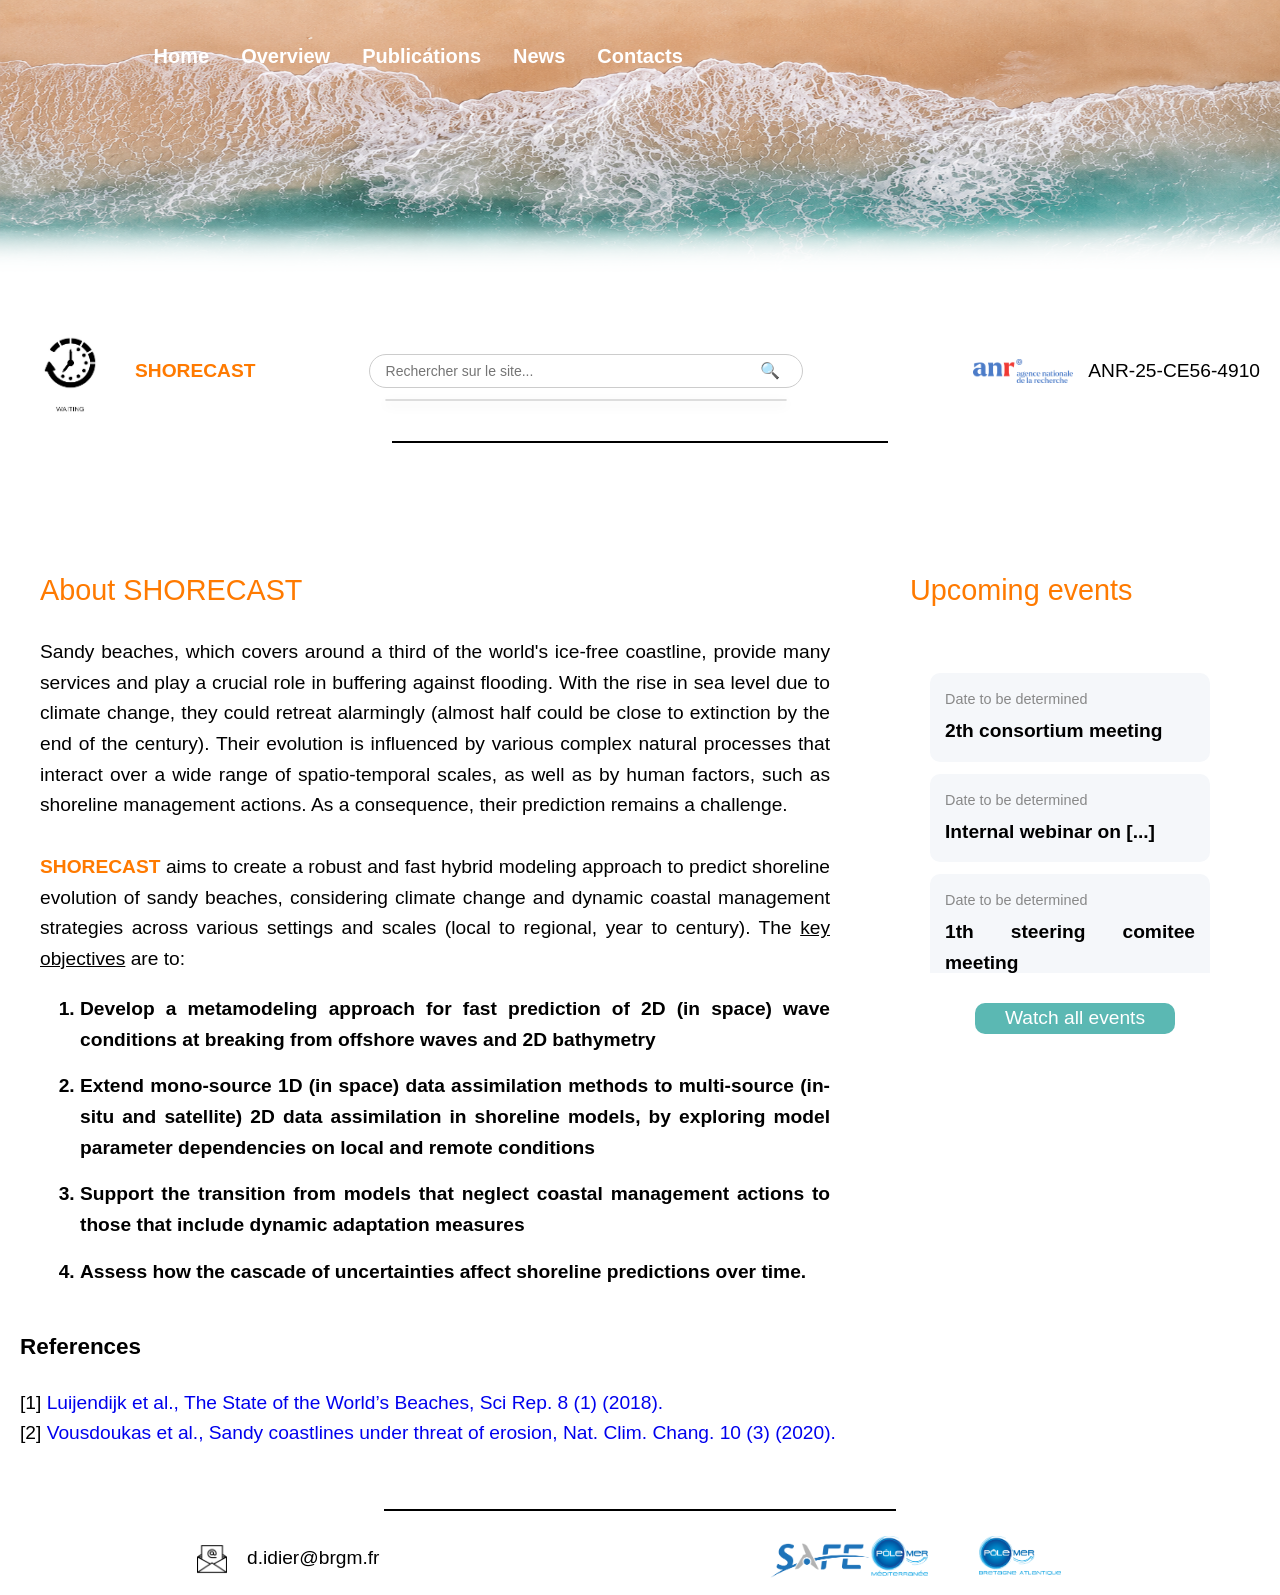
==== index.html @ 7188006d "search bar" ====
<!DOCTYPE html>
<html lang="en">
  <!-- Head -->
<head>  
  <meta charset="UTF-8">
  <meta name="viewport" content="width=device-width, initial-scale=1.0">
  <title>SHORECAST</title>
  <link rel="stylesheet" href="assets/css/style_shorecast.css">
  <link rel="stylesheet" href="assets/css/header.css ">
  <link rel="stylesheet" href="assets/css/footer.css ">
  <link rel="stylesheet" href="assets/css/home.css ">
  <link rel="stylesheet" href="assets/css/under.css ">
</head>

<body>
  
  <!-- Header -->
  <div id="header-placeholder"></div> 

  <!-- Under Header -->

  <div id="under-placeholder"></div> 
  
  <!-- Main config -->
  <div class="main-container"> 
    
     <!-- Home -->
    <section class="home">
      <!-- Shoreline image -->
      <!-- <div style="text-align: center;">
        <img src="assets/images_shorecast/Example-of-shoreline-evolution-Langoustier-beach-Shorelines-indicated-for-1896-1998.webp" alt="" width="900"
          height="300">
      </div> -->
      <!-- Two columns -->
        <div class="two-columns">
          <!-- Left block -->
          <div>
            <h1>About SHORECAST</h1>

              <!--  Sandy beaches, covering about one-third of the global ice-free coastline, provide vital
              recreational, tourism, and ecosystem services while serving as buffers against flooding. Recent analysis
              of satellite-derived shoreline changes has revealed that a quarter of the world's sandy beaches are
              eroding <a href="#ref">[1]</a>. This will worsen with climate change with nearly half of sandy beaches projected to be at
              risk of extinction by the century's end <a href="#ref">[2]</a>. Yet, <span class="underline">predicting this evolution remains a challenge:</span> 

              
              <ul class="list2">
                <li>Many interacting nonlinear natural processes across various time (hours to centuries) and spatial scales (meters to hundreds of kilometres)</li>
                <li>Future coastal retreat projections are highly uncertain due to intrinsic and knowledge uncertainties</li>
              </ul>

              There is an urgent need for improved methods to predict shoreline evolution accounting for coastal adaptation strategies and related uncertainties for the coming decades. -->

              Sandy beaches, which covers around a third of the world's ice-free coastline, provide many services and play a crucial role in buffering against flooding. With the rise in sea level due to climate change, they could retreat alarmingly (almost half could be close to extinction by the end of the century). Their evolution is influenced by various complex natural processes that interact over a wide range of spatio-temporal scales, as well as by human factors, such as shoreline management actions. As a consequence, their prediction remains a challenge.
              <br><br>
                <b class="orange_word">SHORECAST</b> aims to create a robust and fast hybrid modeling approach to predict
                shoreline evolution of sandy beaches, considering climate change and dynamic coastal management
                strategies across various settings and scales (local to regional, year to century). The  <span class="underline">key objectives</span> are
                to:
                <ol class ='list2'>
                  <li>Develop a metamodeling approach for fast prediction of 2D (in space) wave conditions at
                breaking from offshore waves and 2D bathymetry</li>
                  <li>Extend mono-source 1D (in space) data
                assimilation methods to multi-source (in-situ and satellite) 2D data assimilation in shoreline models,
                by exploring model parameter dependencies on local and remote conditions</li>
                  <li>Support the transition
                from models that neglect coastal management actions to those that include dynamic adaptation
                measures</li>
                <li>Assess how the cascade of uncertainties affect shoreline predictions over time.</li>
                </ol>
            
              </div>

           <!-- Right block -->
          <div>
              <h1>Upcoming events</h1>
                
                  
                  <section class="events">
                  
                    <div class="events-list">

                      <div class="event-card">
                        <div class="date">Date to be determined</div>
                        <div class="title">2th consortium meeting</div>
                      </div>

                       <div class="event-card">
                        <div class="date">Date to be determined</div>
                        <div class="title">Internal webinar on [...]</div>
                      </div>

                      <div class="event-card">
                        <div class="date">Date to be determined</div>
                        <div class="title">1th steering comitee meeting</div>
                      </div>


                      <div class="event-card">
                        <div class="date">Date to be determined</div>
                        <div class="title">Internal webinar on [...]</div>
                      </div>

                      <div class="event-card">
                        <div class="date">Date to be determined</div>
                        <div class="title">1th advisory board meeting</div>
                      </div>
                    

                    </div> 

                    <a href="/pages/news.html">
                    <div class="pulsante">Watch all events</div></a>
                  <section>    
            
          </div>
    
          
    </section>

    
      <h3 id="ref">References</h3>
      [1] <a href="https://www.nature.com/articles/s41598-018-24630-6">Luijendijk et al., The State of the World’s Beaches, Sci Rep. 8 (1) (2018).</a> <br>
      [2] <a href="https://publications.jrc.ec.europa.eu/repository/handle/JRC117344">Vousdoukas et al., Sandy coastlines under threat of erosion, Nat. Clim. Chang. 10 (3) (2020).</a> 
    
  </div>

  
  
  <div id="footer-placeholder"></div>

  <script src="assets/js_shorecast/components.js"></script>
  <script src="assets/js_shorecast/search.js"></script>

</body>
</html>
---- assets/css/style_shorecast.css ----
@import url('https://fonts.googleapis.com/css2?family=Inter:ital,wght@0,100..900;1,100..900&display=swap');


/* Delete underline for href */
a {
    text-decoration: none; 
}

/* Orange color for all Title */
h1 {
    color: #FF7A00;
    font-weight:500;
}

/* Important word in orange */
.orange_word {
    color: #FF7A00;     
    font-weight: 600;    
}

/* Delete Default margin */
body {
    margin: 0;
    font-size: 1.2rem;
    line-height: 1.6;
    font-family: Verdana, sans-serif;
}

/* Same container for all */
.main-container {
    max-width: 1500px;
    margin: 0 auto;
    padding: 40px 20px; 
    
}


.main-container li {
    margin-bottom: 1rem;
    max-width: 100%;
}

/* padding: interior space */


/* For references */
---- assets/css/header.css ----
/* Tête de page */

/* Tête de page */
header.header {
  position: absolute;
  top: 40px;
  left: 0;
  width: 100%;
  display: flex;
  justify-content: flex-start; /* centre le wrapper */
  z-index: 10;
}

.header-inner {
  width: 100%;
  max-width: 1400px; /* ← même valeur que ton contenu en dessous */
  display: flex;
  align-items: center;
}

section.top-page {
    position: relative;
    width: 100%;
    overflow: hidden;
}

.banner-image {
    width: 100%;
    height: auto;

    display: block;
}


/* Menu navigation */


nav.nav {
  display: flex;
  flex-wrap: wrap;
  list-style: none;
  gap: 2rem;
  align-items: center;
  margin-left: 12%;
}

nav.nav li{
    color: black;
    justify-content: space-between;
    text-decoration: none;
    font-size: 20px;
    position: relative;
}

nav.nav li a{
    color: white;
    text-decoration: none;
}

.top-line {
    height: 2px;                           
    background-color: black;;      
}


.top-line-left {
    width: 100px;
    margin-top: 0;
    margin-left: 30px ;
    margin-right: 10px;
    color: #0077B6;
}

.top-line-right {
    margin-bottom: 0;
    width: 600px;
    margin-left: 40px ;
    margin-right: 30px;
    color: #0077B6;

}

/* Menu behind overview */

.submenu {
  display: none;
  position: absolute;
  top: 100%;
  left: 0;
  background-color: #beaaaa;
  min-width: 130px;
  flex-direction: column;
  list-style: none;
  
  padding-left: 0;
  margin: 0;
  
}


.submenu li a {
  display: block;
  padding: 3px 5px; 
}

/* Affichage au survol */
.dropdown:hover .submenu {
  display: block;
}
---- assets/css/footer.css ----
/* Section Contacts */

section.footer img {
  width: 30px;
}

section.footer li {
  height: 5vh;
  padding: 5px;
}

.footer-logo {
  display: flex;
  align-items: center;
  width: 100%;
  padding-left: 12rem;     /* marge gauche */
  padding-right: 10rem;        /* 16px à gauche et à droite */
  box-sizing: border-box; /* évite tout débordement */
  padding: 0 auto;
}

.footer-mail {
  flex: 1;
  display: flex;
  justify-content: flex-start;
  align-items: center;
  list-style: none;
  margin: 0;
  padding: 0;
}

.footer-logo-list {
  flex: 1;
  display: flex;
  gap: 3px;
  list-style: none;
  justify-content: flex-end;
  align-items: center;
  margin: 0;
  padding: 0;
}
.footer-logo-list li img {
    width: 60%;
}

.footer-item {
  display: flex;
  align-items: center;
  gap: 20px;
}

.bottom {
  width: 40%;
  margin: 20px auto;
}

.logo-safe {
  position: relative;
  left: 100px; /* ajustez selon le décalage voulu */
}
---- assets/css/home.css ----
/* Section Home */

section.home {
    font-weight: 400;
    font-size: 1.2rem;
    line-height: 1.6;
    max-width: 1200px;
    margin: 0 auto;  
    text-align:justify;          
}

/* Two columns  HOME  */
.two-columns {
    display: flex;
    gap: 80px;             
    justify-content: space-between;
    align-items: flex-start;
}

/* Upcoming events */

.events {
    max-width: 1000px;
    margin: 40px auto;
    padding: 20px;
    display: flex;
    flex-direction: column;
    align-items: center;
    gap:30px
    
}

.events-list {
    max-height: 300px;      
    overflow-y: auto;      

    display: flex;
    flex-direction: column;
    gap: 12px;

    padding-right: 10px;
}

.event-card {
    min-width: 250px;
    flex: 0 0 auto;

    background: #f5f7fa;
    padding: 15px;
    border-radius: 10px;

    scroll-snap-align: start;
}

.date {
    font-size: 0.9rem;
    color: #888;
}

.title {
    font-weight: bold;
    margin-top: 5px;
}

.list2 {
    font-weight:600;
}

.underline {
  text-decoration: underline;
}

.pulsante {
    width: 200px;
    
    background: #5BB8B3;
    color: white;
    border-radius: 10px;
    text-align: center;

}
---- assets/css/under.css ----
.under {
    max-width: 1500px;
    margin: 0 auto;
    padding: 40px 20px; 
    display: flex;
    flex-direction: column; 
    align-items: flex-start;     
}

.under-logos {
  display: flex;
  align-items: center;
  width: 100%;    
  box-sizing: border-box; 
  padding: 0 auto;
}
.logo-shorecast {
  flex:1;
  display: flex;
  flex-direction: row;   
  align-items: center;   
  gap: 15px;
}
.logo-shorecast img {
    width: 100px;
    border-radius: 20%;
}

.logo-anr {
  display: flex;
  flex-direction: row;   
  align-items: center;   
  gap: 15px;
}
.logo-anr img {
    width: 100px;
}

.bottom {
    width: 40%;
    margin: 20px auto; 
    margin-left: auto;   
    margin-right: auto;
}


/* For research  */

.search-bar {
  flex: 2;
  display: flex;
  flex-direction: column;
  align-items: center;
  position: relative;
  gap: 8px;
  right: 70px;
}

.search-bar input {
  width: 100%;
  max-width: 400px;
  padding: 8px 16px;
  border: 1px solid #ccc;
  border-radius: 20px;
  font-size: 14px;
  outline: none;
}

.search-bar button {
  position: absolute;
  right: calc(50% - 200px);  /* aligne avec le bord droit de l'input */
  top: 6px;
  background: none;
  border: none;
  cursor: pointer;
  font-size: 16px;
}

#search-results {
  position: absolute;
  top: 45px;
  width: 100%;
  max-width: 400px;
  background: white;
  border: 1px solid #ddd;
  border-radius: 8px;
  box-shadow: 0 4px 12px rgba(0,0,0,0.1);
  z-index: 100;
  max-height: 300px;
  overflow-y: auto;
}

.result-item {
  padding: 10px 16px;
  border-bottom: 1px solid #f0f0f0;
  cursor: pointer;
}

.result-item:hover {
  background: #f5f5f5;
}

.result-item a {
  text-decoration: none;
  color: inherit;
}

.result-title {
  font-weight: 500;
  font-size: 14px;
}

.result-info {
  font-size: 12px;
  color: #888;
  margin-top: 2px;
}

.result-info strong {
  color: black; /* ou la couleur de ton choix */
  font-weight: 600;
}

.result-highlight {
  background: #fff3cd;
  padding: 0 2px;
  border-radius: 2px;
}
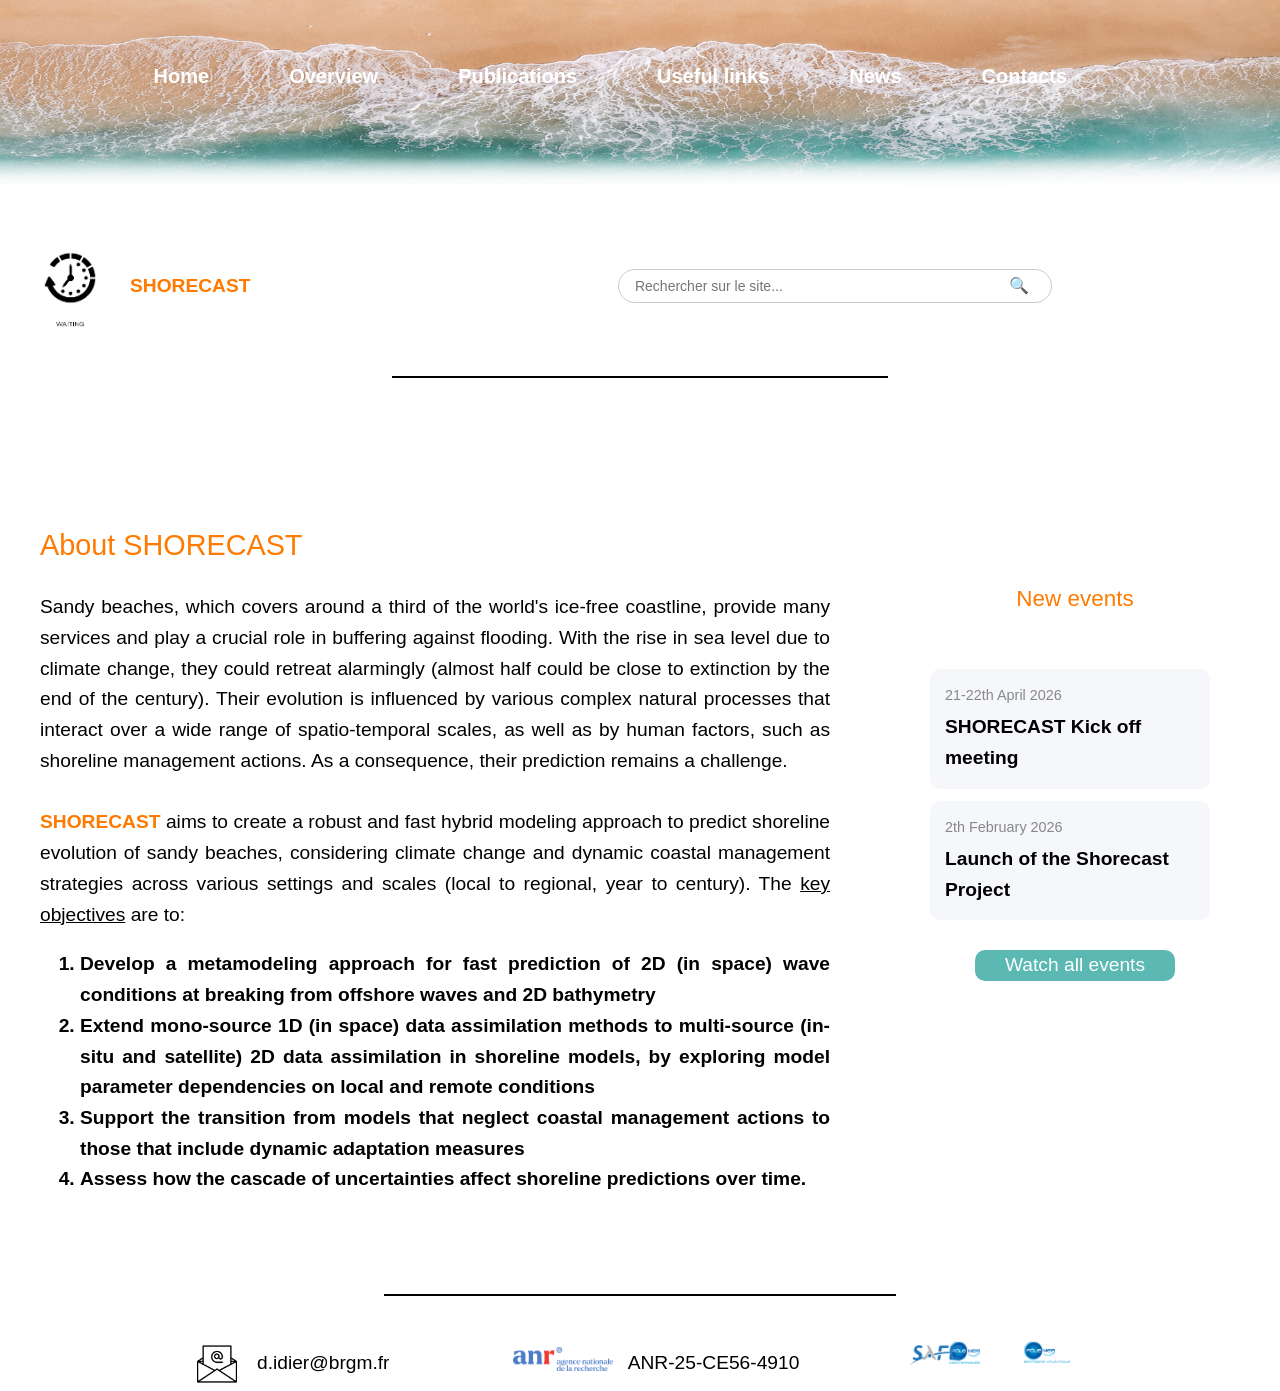
==== commit b5eb3e1b: "add links and move anr logo" ====
--- a/index.html
+++ b/index.html
@@ -34,7 +34,7 @@
       <!-- Two columns -->
         <div class="two-columns">
           <!-- Left block -->
-          <div>
+          <div class="left-c">
             <h1>About SHORECAST</h1>
 
               <!--  Sandy beaches, covering about one-third of the global ice-free coastline, provide vital
@@ -73,37 +73,21 @@
 
            <!-- Right block -->
           <div>
-              <h1>Upcoming events</h1>
+              
                 
                   
                   <section class="events">
-                  
+                  <h1> New events</h1>
                     <div class="events-list">
 
                       <div class="event-card">
-                        <div class="date">Date to be determined</div>
-                        <div class="title">2th consortium meeting</div>
+                        <div class="date">21-22th April 2026</div>
+                        <div class="title">SHORECAST Kick off meeting </div>
                       </div>
 
                        <div class="event-card">
-                        <div class="date">Date to be determined</div>
-                        <div class="title">Internal webinar on [...]</div>
-                      </div>
-
-                      <div class="event-card">
-                        <div class="date">Date to be determined</div>
-                        <div class="title">1th steering comitee meeting</div>
-                      </div>
-
-
-                      <div class="event-card">
-                        <div class="date">Date to be determined</div>
-                        <div class="title">Internal webinar on [...]</div>
-                      </div>
-
-                      <div class="event-card">
-                        <div class="date">Date to be determined</div>
-                        <div class="title">1th advisory board meeting</div>
+                        <div class="date"> 2th February 2026</div>
+                        <div class="title">Launch of the Shorecast Project</div>
                       </div>
                     
 
@@ -118,11 +102,6 @@
           
     </section>
 
-    
-      <h3 id="ref">References</h3>
-      [1] <a href="https://www.nature.com/articles/s41598-018-24630-6">Luijendijk et al., The State of the World’s Beaches, Sci Rep. 8 (1) (2018).</a> <br>
-      [2] <a href="https://publications.jrc.ec.europa.eu/repository/handle/JRC117344">Vousdoukas et al., Sandy coastlines under threat of erosion, Nat. Clim. Chang. 10 (3) (2020).</a> 
-    
   </div>
 
   
--- a/assets/css/style_shorecast.css
+++ b/assets/css/style_shorecast.css
@@ -35,11 +35,6 @@
 }
 
 
-.main-container li {
-    margin-bottom: 1rem;
-    max-width: 100%;
-}
-
 /* padding: interior space */
 
 
--- a/assets/css/header.css
+++ b/assets/css/header.css
@@ -3,7 +3,7 @@
 /* Tête de page */
 header.header {
   position: absolute;
-  top: 40px;
+  top: 60px;
   left: 0;
   width: 100%;
   display: flex;
@@ -39,7 +39,7 @@
   display: flex;
   flex-wrap: wrap;
   list-style: none;
-  gap: 2rem;
+  gap: 5rem;
   align-items: center;
   margin-left: 12%;
 }
--- a/assets/css/footer.css
+++ b/assets/css/footer.css
@@ -1,8 +1,4 @@
 /* Section Contacts */
-
-section.footer img {
-  width: 30px;
-}
 
 section.footer li {
   height: 5vh;
@@ -29,6 +25,10 @@
   padding: 0;
 }
 
+.footer-mail img {
+  width: 40px;
+}
+
 .footer-logo-list {
   flex: 1;
   display: flex;
@@ -40,7 +40,7 @@
   padding: 0;
 }
 .footer-logo-list li img {
-    width: 60%;
+    width: 50%;
 }
 
 .footer-item {
@@ -57,4 +57,14 @@
 .logo-safe {
   position: relative;
   left: 100px; /* ajustez selon le décalage voulu */
+}
+
+.logo-anr {
+  display: flex;
+  flex-direction: row;   
+  align-items: center;   
+  gap: 15px;
+}
+.logo-anr img {
+  width: 100px;
 }
--- a/assets/css/home.css
+++ b/assets/css/home.css
@@ -6,7 +6,7 @@
     line-height: 1.6;
     max-width: 1200px;
     margin: 0 auto;  
-    text-align:justify;          
+        
 }
 
 /* Two columns  HOME  */
@@ -15,6 +15,12 @@
     gap: 80px;             
     justify-content: space-between;
     align-items: flex-start;
+}
+
+/* left column about */
+
+.left-c {
+    text-align:justify;  
 }
 
 /* Upcoming events */
--- a/assets/css/under.css
+++ b/assets/css/under.css
@@ -1,44 +1,32 @@
 .under {
-    max-width: 1500px;
+    max-width: 1600px;
     margin: 0 auto;
-    padding: 40px 20px; 
-    display: flex;
-    flex-direction: column; 
-    align-items: flex-start;     
+    padding: 40px 20px;  
 }
 
 .under-logos {
   display: flex;
   align-items: center;
-  width: 100%;    
-  box-sizing: border-box; 
+  width: 100%;     
   padding: 0 auto;
+  gap: 480px;
 }
 .logo-shorecast {
-  flex:1;
   display: flex;
   flex-direction: row;   
   align-items: center;   
-  gap: 15px;
+  gap: 10px;
 }
 .logo-shorecast img {
     width: 100px;
     border-radius: 20%;
 }
 
-.logo-anr {
-  display: flex;
-  flex-direction: row;   
-  align-items: center;   
-  gap: 15px;
-}
-.logo-anr img {
-    width: 100px;
-}
+
 
 .bottom {
     width: 40%;
-    margin: 20px auto; 
+    margin: 40px auto; 
     margin-left: auto;   
     margin-right: auto;
 }
@@ -47,17 +35,15 @@
 /* For research  */
 
 .search-bar {
-  flex: 2;
   display: flex;
   flex-direction: column;
   align-items: center;
   position: relative;
   gap: 8px;
-  right: 70px;
 }
 
 .search-bar input {
-  width: 100%;
+  width: 200%;
   max-width: 400px;
   padding: 8px 16px;
   border: 1px solid #ccc;
@@ -78,8 +64,9 @@
 
 #search-results {
   position: absolute;
+  display: none;
   top: 45px;
-  width: 100%;
+  width: 200%;
   max-width: 400px;
   background: white;
   border: 1px solid #ddd;
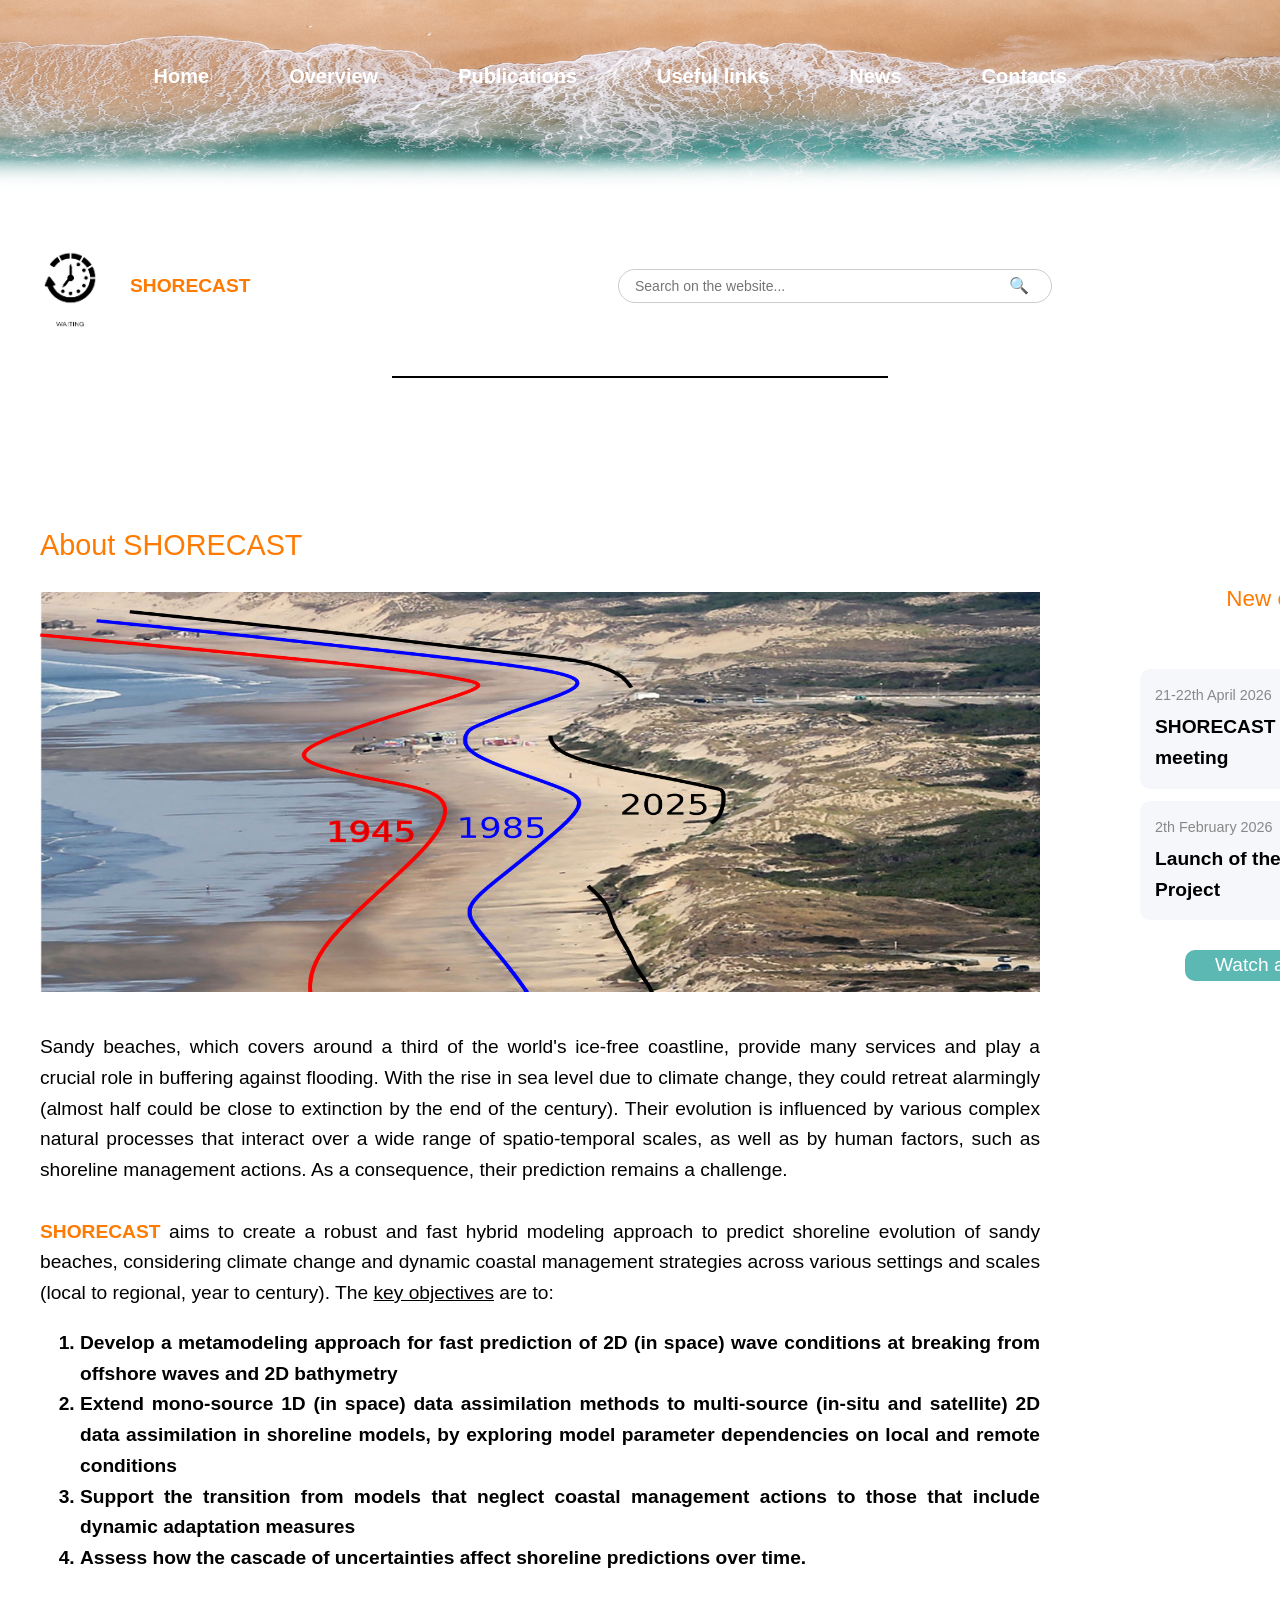
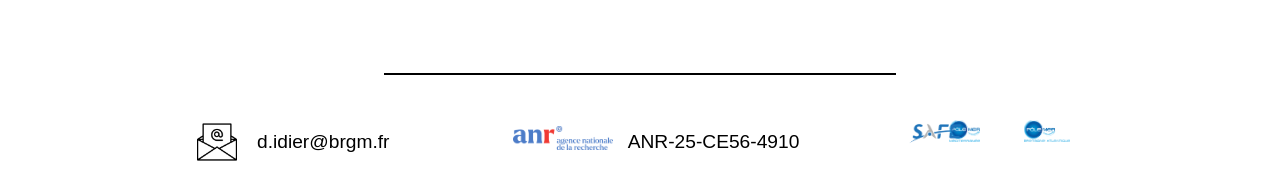
==== commit 630bf0ed: "maj rentree" ====
--- a/index.html
+++ b/index.html
@@ -35,6 +35,7 @@
         <div class="two-columns">
           <!-- Left block -->
           <div class="left-c">
+             
             <h1>About SHORECAST</h1>
 
               <!--  Sandy beaches, covering about one-third of the global ice-free coastline, provide vital
@@ -51,6 +52,8 @@
 
               There is an urgent need for improved methods to predict shoreline evolution accounting for coastal adaptation strategies and related uncertainties for the coming decades. -->
 
+              <div class="image"> <img src="/assets/images_shorecast/EvolTdc(2).png" alt=""> </div>
+              
               Sandy beaches, which covers around a third of the world's ice-free coastline, provide many services and play a crucial role in buffering against flooding. With the rise in sea level due to climate change, they could retreat alarmingly (almost half could be close to extinction by the end of the century). Their evolution is influenced by various complex natural processes that interact over a wide range of spatio-temporal scales, as well as by human factors, such as shoreline management actions. As a consequence, their prediction remains a challenge.
               <br><br>
                 <b class="orange_word">SHORECAST</b> aims to create a robust and fast hybrid modeling approach to predict
--- a/assets/css/home.css
+++ b/assets/css/home.css
@@ -85,3 +85,17 @@
     text-align: center;
 
 }
+
+.image {
+    gap: 30px;
+    /* flex-direction: column; */
+    display: flex;
+    justify-content:center ;
+}
+
+.image img {
+  width: 1000px;
+  height: 400px;
+  flex-shrink: 0;
+  margin-bottom: 40px;
+}
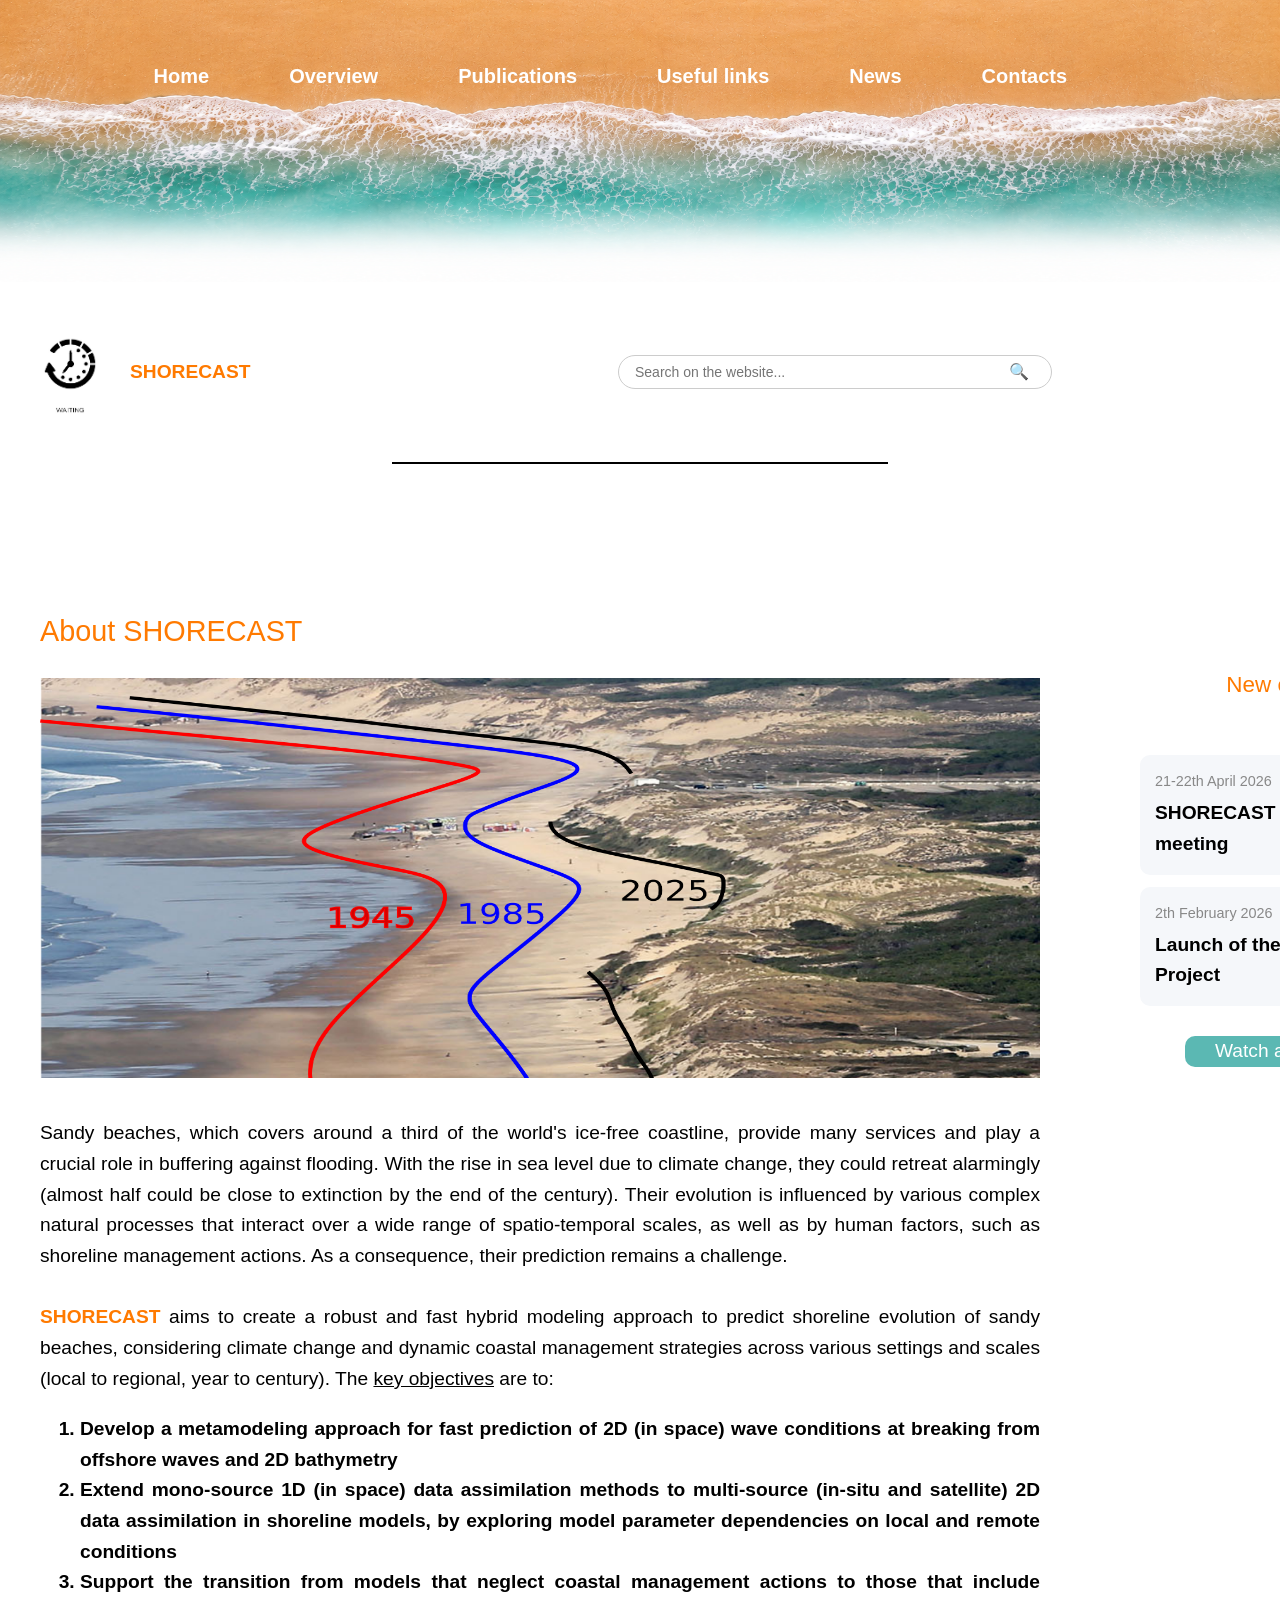
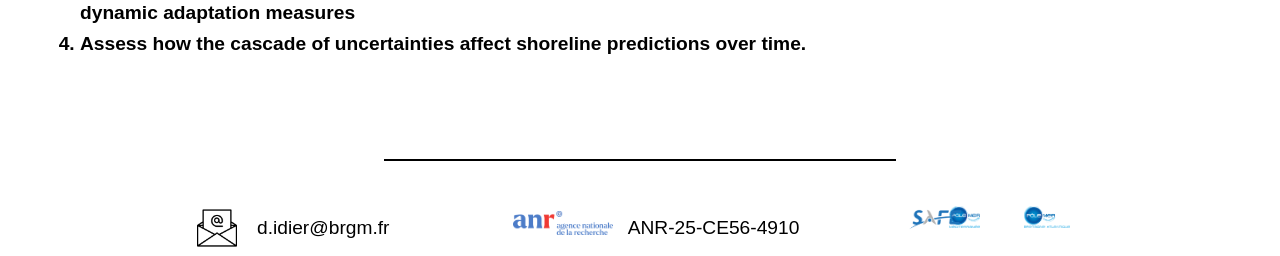
==== commit 8038a542: "maj image" ====
--- a/index.html
+++ b/index.html
@@ -26,11 +26,7 @@
     
      <!-- Home -->
     <section class="home">
-      <!-- Shoreline image -->
-      <!-- <div style="text-align: center;">
-        <img src="assets/images_shorecast/Example-of-shoreline-evolution-Langoustier-beach-Shorelines-indicated-for-1896-1998.webp" alt="" width="900"
-          height="300">
-      </div> -->
+  
       <!-- Two columns -->
         <div class="two-columns">
           <!-- Left block -->
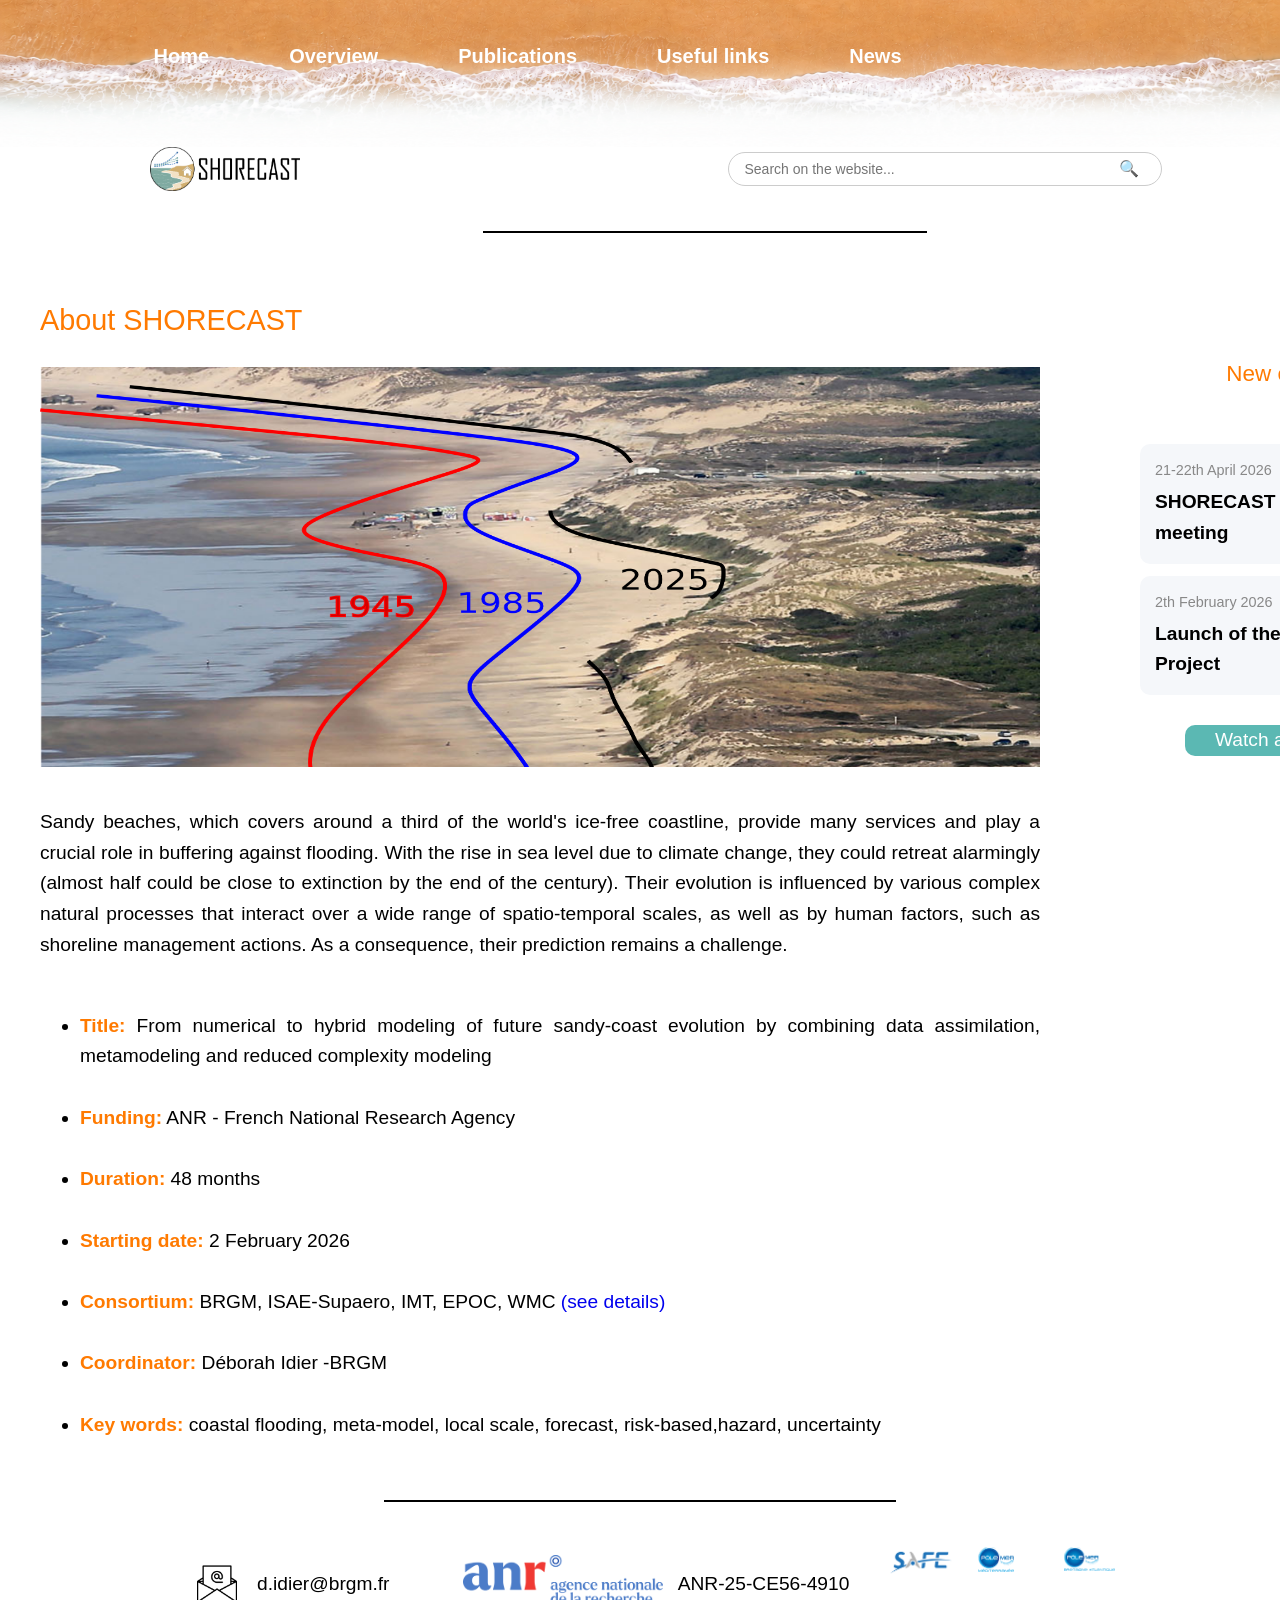
==== commit 67e19f26: "maj" ====
--- a/index.html
+++ b/index.html
@@ -52,21 +52,24 @@
               
               Sandy beaches, which covers around a third of the world's ice-free coastline, provide many services and play a crucial role in buffering against flooding. With the rise in sea level due to climate change, they could retreat alarmingly (almost half could be close to extinction by the end of the century). Their evolution is influenced by various complex natural processes that interact over a wide range of spatio-temporal scales, as well as by human factors, such as shoreline management actions. As a consequence, their prediction remains a challenge.
               <br><br>
-                <b class="orange_word">SHORECAST</b> aims to create a robust and fast hybrid modeling approach to predict
-                shoreline evolution of sandy beaches, considering climate change and dynamic coastal management
-                strategies across various settings and scales (local to regional, year to century). The  <span class="underline">key objectives</span> are
-                to:
-                <ol class ='list2'>
-                  <li>Develop a metamodeling approach for fast prediction of 2D (in space) wave conditions at
-                breaking from offshore waves and 2D bathymetry</li>
-                  <li>Extend mono-source 1D (in space) data
-                assimilation methods to multi-source (in-situ and satellite) 2D data assimilation in shoreline models,
-                by exploring model parameter dependencies on local and remote conditions</li>
-                  <li>Support the transition
-                from models that neglect coastal management actions to those that include dynamic adaptation
-                measures</li>
-                <li>Assess how the cascade of uncertainties affect shoreline predictions over time.</li>
-                </ol>
+                <ul class="nav2">
+                    <li>
+                        <b class="orange_word">Title:</b> From numerical to hybrid modeling of future sandy-coast evolution by combining data assimilation, metamodeling and reduced complexity modeling
+                    </li> <br>
+                    <li>
+                        <b class="orange_word">Funding:</b> ANR - French National Research Agency
+                    </li><br>
+                    <li>
+                        <b class="orange_word">Duration:</b> 48 months
+                    </li><br>
+                    <li>
+                        <b class="orange_word">Starting date:</b> 2 February 2026 
+                    </li><br>
+                    <li><b class="orange_word">Consortium:</b> BRGM, ISAE-Supaero, IMT, EPOC, WMC <a href="overview/consortium.html">(see details)</a></li><br>
+                    <li><b class="orange_word">Coordinator:</b> Déborah Idier -BRGM</li><br>
+                    <li><b class="orange_word">Key words:</b> coastal flooding, meta-model, local scale, forecast, risk-based,hazard, uncertainty </li>
+                    
+                </ul>
             
               </div>
 
--- a/assets/css/style_shorecast.css
+++ b/assets/css/style_shorecast.css
@@ -30,7 +30,7 @@
 .main-container {
     max-width: 1500px;
     margin: 0 auto;
-    padding: 40px 20px; 
+    padding: 0px 20px; 
     
 }
 
--- a/assets/css/header.css
+++ b/assets/css/header.css
@@ -3,7 +3,7 @@
 /* Tête de page */
 header.header {
   position: absolute;
-  top: 60px;
+  top: 40px;
   left: 0;
   width: 100%;
   display: flex;
@@ -101,6 +101,8 @@
 .submenu li a {
   display: block;
   padding: 3px 5px; 
+  font-size: 16px;         /* taille */
+  font-weight: 500;
 }
 
 /* Affichage au survol */
--- a/assets/css/footer.css
+++ b/assets/css/footer.css
@@ -32,15 +32,16 @@
 .footer-logo-list {
   flex: 1;
   display: flex;
-  gap: 3px;
+  gap: 40px;
   list-style: none;
   justify-content: flex-end;
   align-items: center;
   margin: 0;
   padding: 0;
+  padding-bottom: 30px;
 }
 .footer-logo-list li img {
-    width: 50%;
+    width: 100%;
 }
 
 .footer-item {
@@ -56,7 +57,7 @@
 
 .logo-safe {
   position: relative;
-  left: 100px; /* ajustez selon le décalage voulu */
+  left: 30px; /* ajustez selon le décalage voulu */
 }
 
 .logo-anr {
@@ -66,5 +67,5 @@
   gap: 15px;
 }
 .logo-anr img {
-  width: 100px;
+  width: 200px;
 }
--- a/assets/css/under.css
+++ b/assets/css/under.css
@@ -1,7 +1,8 @@
 .under {
     max-width: 1600px;
     margin: 0 auto;
-    padding: 40px 20px;  
+    padding: 0px 20px;  
+    margin-left: 130px;
 }
 
 .under-logos {
@@ -9,7 +10,7 @@
   align-items: center;
   width: 100%;     
   padding: 0 auto;
-  gap: 480px;
+  gap: 540px;
 }
 .logo-shorecast {
   display: flex;
@@ -18,8 +19,8 @@
   gap: 10px;
 }
 .logo-shorecast img {
-    width: 100px;
-    border-radius: 20%;
+    width: 150px;
+    border-radius: 10%;
 }
 
 
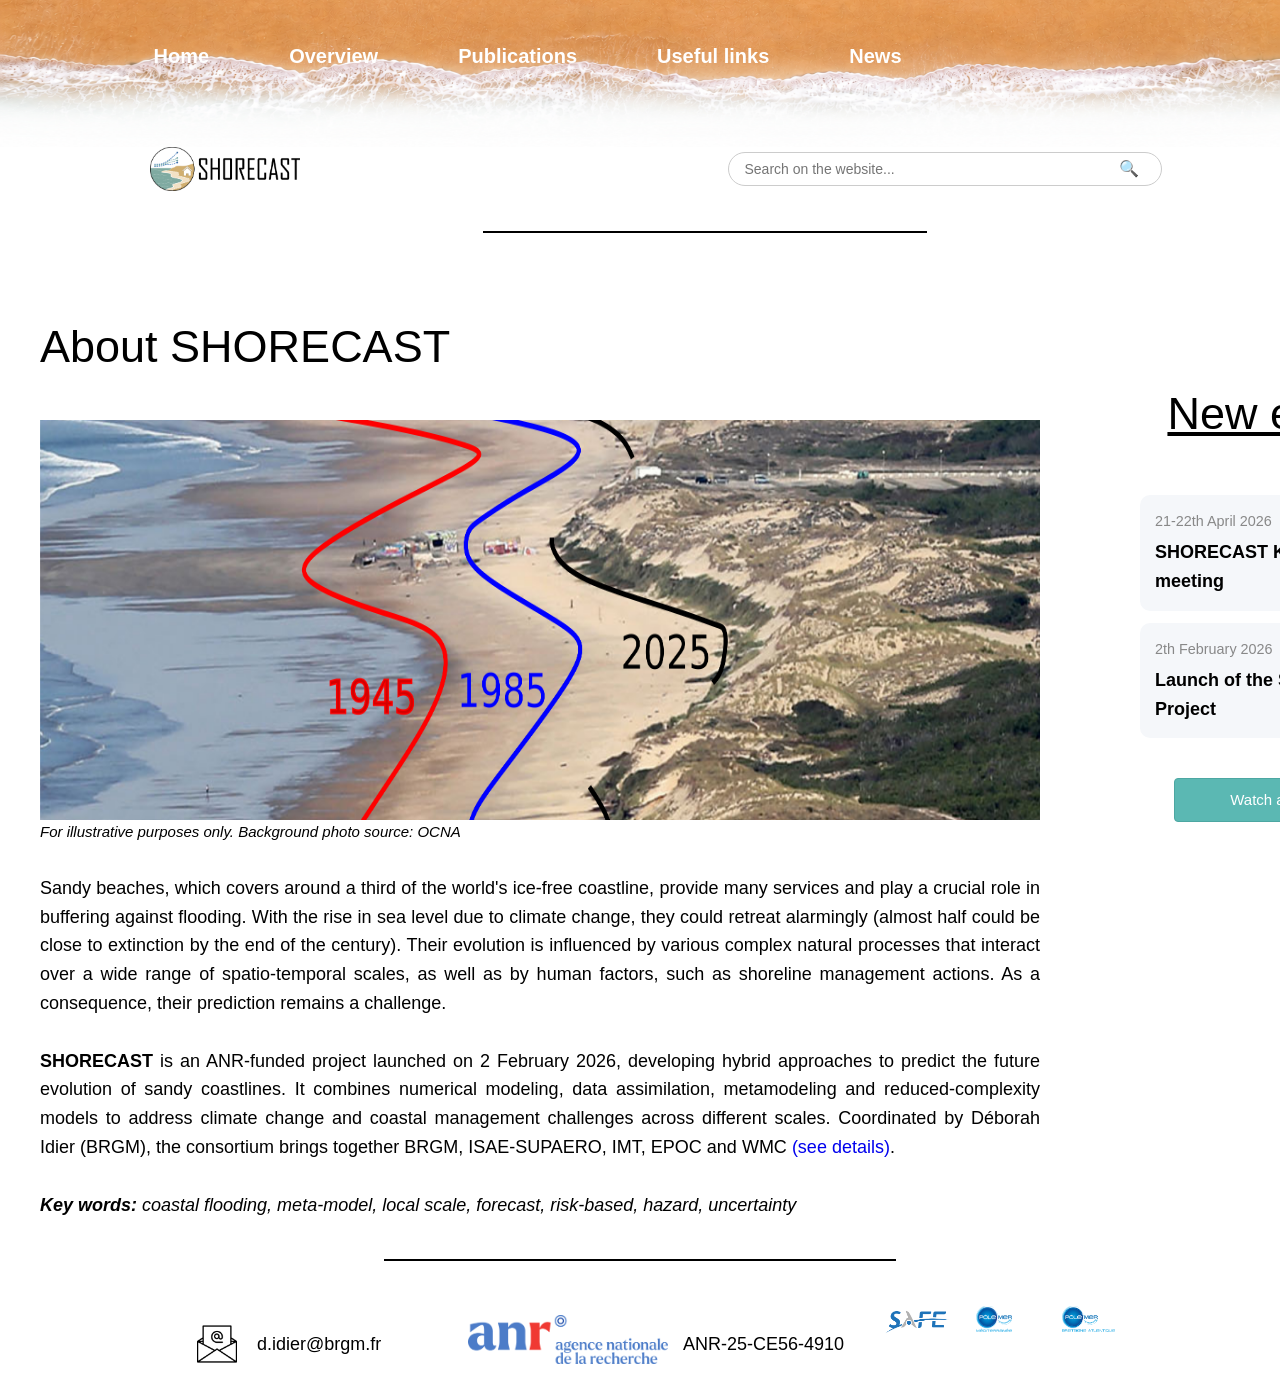
==== commit c29301e4: "maj" ====
--- a/index.html
+++ b/index.html
@@ -25,7 +25,7 @@
   <div class="main-container"> 
     
      <!-- Home -->
-    <section class="home">
+    <section class="main-container">
   
       <!-- Two columns -->
         <div class="two-columns">
@@ -48,29 +48,16 @@
 
               There is an urgent need for improved methods to predict shoreline evolution accounting for coastal adaptation strategies and related uncertainties for the coming decades. -->
 
-              <div class="image"> <img src="/assets/images_shorecast/EvolTdc(2).png" alt=""> </div>
+              <div class="image"> <img src="/assets/images_shorecast/EvolTdc_crop.png" alt="">  <i>For illustrative purposes only. Background photo source: OCNA</i> </div>
               
               Sandy beaches, which covers around a third of the world's ice-free coastline, provide many services and play a crucial role in buffering against flooding. With the rise in sea level due to climate change, they could retreat alarmingly (almost half could be close to extinction by the end of the century). Their evolution is influenced by various complex natural processes that interact over a wide range of spatio-temporal scales, as well as by human factors, such as shoreline management actions. As a consequence, their prediction remains a challenge.
               <br><br>
-                <ul class="nav2">
-                    <li>
-                        <b class="orange_word">Title:</b> From numerical to hybrid modeling of future sandy-coast evolution by combining data assimilation, metamodeling and reduced complexity modeling
-                    </li> <br>
-                    <li>
-                        <b class="orange_word">Funding:</b> ANR - French National Research Agency
-                    </li><br>
-                    <li>
-                        <b class="orange_word">Duration:</b> 48 months
-                    </li><br>
-                    <li>
-                        <b class="orange_word">Starting date:</b> 2 February 2026 
-                    </li><br>
-                    <li><b class="orange_word">Consortium:</b> BRGM, ISAE-Supaero, IMT, EPOC, WMC <a href="overview/consortium.html">(see details)</a></li><br>
-                    <li><b class="orange_word">Coordinator:</b> Déborah Idier -BRGM</li><br>
-                    <li><b class="orange_word">Key words:</b> coastal flooding, meta-model, local scale, forecast, risk-based,hazard, uncertainty </li>
+              <b>SHORECAST</b> is an ANR-funded project launched on 2 February 2026, developing hybrid approaches to predict the future evolution of sandy coastlines. It combines numerical modeling, data assimilation, metamodeling and reduced-complexity models to address climate change and coastal management challenges across different scales.
+
+              Coordinated by Déborah Idier (BRGM), the consortium brings together BRGM, ISAE-SUPAERO, IMT, EPOC and WMC <a href="pages/overview/consortium.html">(see details)</a>.
+              <br><br>
+              <i><b>Key words:</b> coastal flooding, meta-model, local scale, forecast, risk-based, hazard, uncertainty</i>
                     
-                </ul>
-            
               </div>
 
            <!-- Right block -->
@@ -79,7 +66,7 @@
                 
                   
                   <section class="events">
-                  <h1> New events</h1>
+                  <h1> <u>New events</u></h1>
                     <div class="events-list">
 
                       <div class="event-card">
--- a/assets/css/style_shorecast.css
+++ b/assets/css/style_shorecast.css
@@ -8,20 +8,20 @@
 
 /* Orange color for all Title */
 h1 {
-    color: #FF7A00;
     font-weight:500;
+    font-size: 45px;
 }
 
 /* Important word in orange */
 .orange_word {
-    color: #FF7A00;     
+    color:  #C47A45;     
     font-weight: 600;    
 }
 
 /* Delete Default margin */
 body {
     margin: 0;
-    font-size: 1.2rem;
+    font-size: 10px;
     line-height: 1.6;
     font-family: Verdana, sans-serif;
 }
@@ -31,14 +31,12 @@
     max-width: 1500px;
     margin: 0 auto;
     padding: 0px 20px; 
+    font-size: 18px;
+    
     
 }
 
 
-/* padding: interior space */
-
-
-/* For references */
 
 
 
--- a/assets/css/footer.css
+++ b/assets/css/footer.css
@@ -3,6 +3,7 @@
 section.footer li {
   height: 5vh;
   padding: 5px;
+  
 }
 
 .footer-logo {
@@ -23,6 +24,7 @@
   list-style: none;
   margin: 0;
   padding: 0;
+  font-size: 18px;
 }
 
 .footer-mail img {
@@ -48,6 +50,7 @@
   display: flex;
   align-items: center;
   gap: 20px;
+  font-size: 18px;
 }
 
 .bottom {
@@ -65,6 +68,7 @@
   flex-direction: row;   
   align-items: center;   
   gap: 15px;
+  font-size: 18px;
 }
 .logo-anr img {
   width: 200px;
--- a/assets/css/home.css
+++ b/assets/css/home.css
@@ -1,13 +1,4 @@
 /* Section Home */
-
-section.home {
-    font-weight: 400;
-    font-size: 1.2rem;
-    line-height: 1.6;
-    max-width: 1200px;
-    margin: 0 auto;  
-        
-}
 
 /* Two columns  HOME  */
 .two-columns {
@@ -32,7 +23,7 @@
     display: flex;
     flex-direction: column;
     align-items: center;
-    gap:30px
+    gap:0px
     
 }
 
@@ -45,6 +36,7 @@
     gap: 12px;
 
     padding-right: 10px;
+    margin-bottom: 40px;
 }
 
 .event-card {
@@ -77,25 +69,51 @@
 }
 
 .pulsante {
-    width: 200px;
-    
+    display: inline-flex;
+    align-items: center;
+    justify-content: center;
+
+    min-width: 180px;
+    height: 42px;
+    padding: 0 20px;
+
     background: #5BB8B3;
     color: white;
-    border-radius: 10px;
+
+    border: 1px solid #4da7a2;
+    border-radius: 4px;
+
+    font-size: 15px;
+    font-weight: 500;
     text-align: center;
+    text-decoration: none;
 
+    cursor: pointer;
+    transition: all 0.2s ease;
+}
+
+.pulsante:hover {
+    background: #4da7a2;
+    border-color: #438f8b;
 }
 
 .image {
-    gap: 30px;
     /* flex-direction: column; */
     display: flex;
     justify-content:center ;
+    flex-direction: column;
+    margin-bottom: 30px;
+}
+
+.image i {
+    margin-top: 0;
+    padding-top: 0;
+    font-size: 15px;
 }
 
 .image img {
+  display: block;
   width: 1000px;
   height: 400px;
   flex-shrink: 0;
-  margin-bottom: 40px;
 }
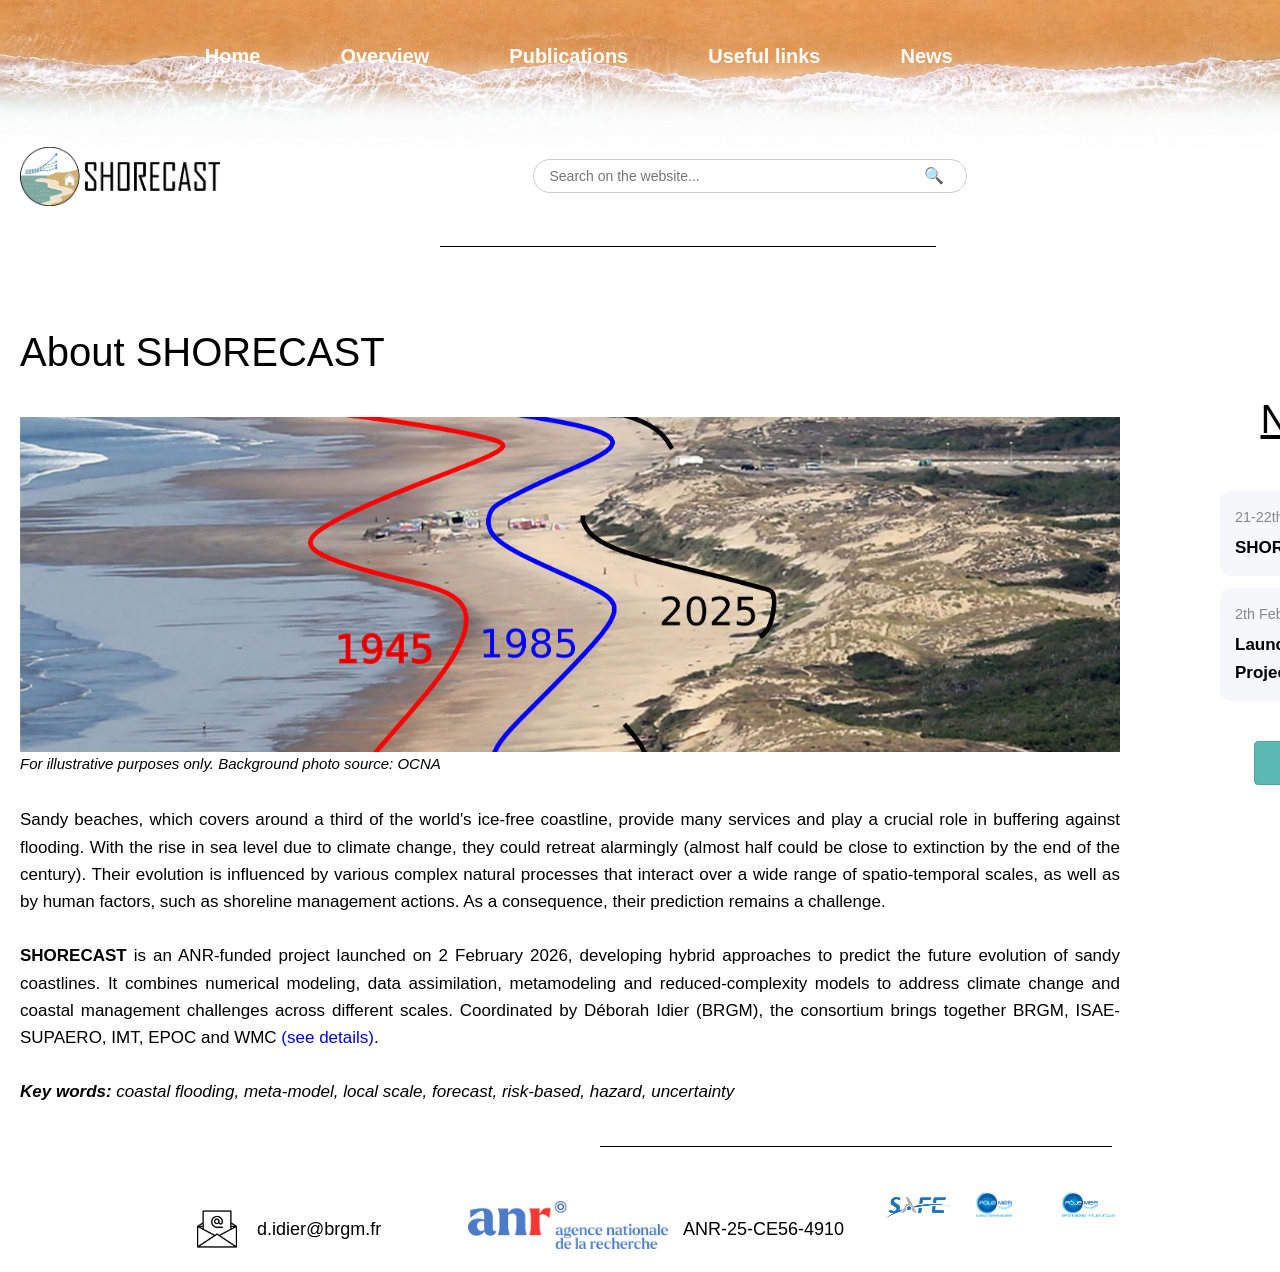
==== commit 0b509010: "link_v0" ====
--- a/index.html
+++ b/index.html
@@ -21,8 +21,6 @@
 
   <div id="under-placeholder"></div> 
   
-  <!-- Main config -->
-  <div class="main-container"> 
     
      <!-- Home -->
     <section class="main-container">
@@ -91,8 +89,6 @@
           
     </section>
 
-  </div>
-
   
   
   <div id="footer-placeholder"></div>
--- a/assets/css/style_shorecast.css
+++ b/assets/css/style_shorecast.css
@@ -9,7 +9,7 @@
 /* Orange color for all Title */
 h1 {
     font-weight:500;
-    font-size: 45px;
+    font-size: 40px;
 }
 
 /* Important word in orange */
@@ -31,9 +31,7 @@
     max-width: 1500px;
     margin: 0 auto;
     padding: 0px 20px; 
-    font-size: 18px;
-    
-    
+    font-size: 17px;
 }
 
 
--- a/assets/css/header.css
+++ b/assets/css/header.css
@@ -41,7 +41,7 @@
   list-style: none;
   gap: 5rem;
   align-items: center;
-  margin-left: 12%;
+  margin-left: 16%;
 }
 
 nav.nav li{
--- a/assets/css/footer.css
+++ b/assets/css/footer.css
@@ -53,9 +53,12 @@
   font-size: 18px;
 }
 
-.bottom {
-  width: 40%;
-  margin: 20px auto;
+.bottom_foot {
+    width: 40%;
+    margin: 40px auto; 
+    margin-left: 600px;   
+    margin-right: auto;
+    height: 1px;
 }
 
 .logo-safe {
--- a/assets/css/home.css
+++ b/assets/css/home.css
@@ -2,6 +2,7 @@
 
 /* Two columns  HOME  */
 .two-columns {
+    
     display: flex;
     gap: 80px;             
     justify-content: space-between;
@@ -113,7 +114,7 @@
 
 .image img {
   display: block;
-  width: 1000px;
-  height: 400px;
+  width: 1100px;
+  height: auto;
   flex-shrink: 0;
 }
--- a/assets/css/under.css
+++ b/assets/css/under.css
@@ -1,16 +1,10 @@
-.under {
-    max-width: 1600px;
-    margin: 0 auto;
-    padding: 0px 20px;  
-    margin-left: 130px;
-}
 
 .under-logos {
   display: flex;
   align-items: center;
   width: 100%;     
   padding: 0 auto;
-  gap: 540px;
+  gap: 425px;
 }
 .logo-shorecast {
   display: flex;
@@ -19,7 +13,7 @@
   gap: 10px;
 }
 .logo-shorecast img {
-    width: 150px;
+    width: 200px;
     border-radius: 10%;
 }
 
@@ -28,8 +22,9 @@
 .bottom {
     width: 40%;
     margin: 40px auto; 
-    margin-left: auto;   
+    margin-left: 420px;   
     margin-right: auto;
+    height: 1px;
 }
 
 
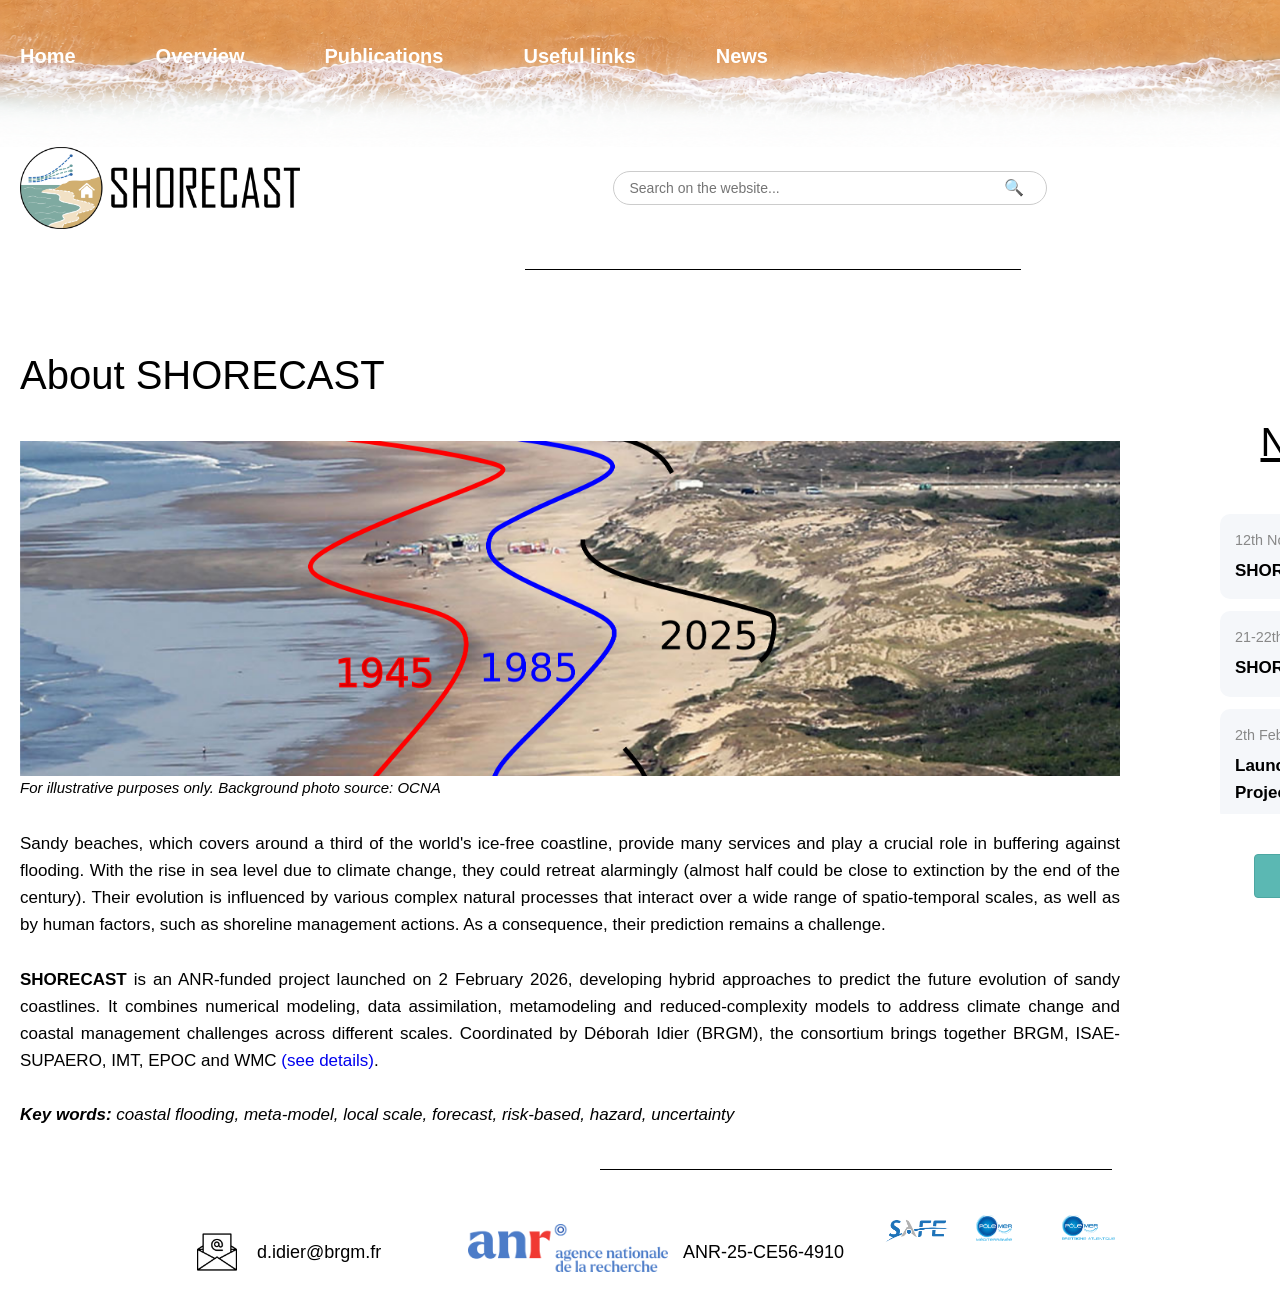
==== commit 30bb93e4: "news" ====
--- a/index.html
+++ b/index.html
@@ -68,6 +68,11 @@
                     <div class="events-list">
 
                       <div class="event-card">
+                        <div class="date">12th November</div>
+                        <div class="title">SHORECAST Plenary Meeting </div>
+                      </div>
+
+                      <div class="event-card">
                         <div class="date">21-22th April 2026</div>
                         <div class="title">SHORECAST Kick off meeting </div>
                       </div>
--- a/assets/css/header.css
+++ b/assets/css/header.css
@@ -4,30 +4,30 @@
 header.header {
   position: absolute;
   top: 40px;
-  left: 0;
+
   width: 100%;
-  display: flex;
-  justify-content: flex-start; /* centre le wrapper */
   z-index: 10;
 }
 
 .header-inner {
-  width: 100%;
-  max-width: 1400px; /* ← même valeur que ton contenu en dessous */
+  width: 1500px; /* ← même valeur que ton contenu en dessous */
+  margin: 0 auto;
+  padding: 0 20px;
   display: flex;
   align-items: center;
+  box-sizing: border-box;
+
 }
 
 section.top-page {
     position: relative;
     width: 100%;
-    overflow: hidden;
+    overflow: visible;
 }
 
 .banner-image {
     width: 100%;
     height: auto;
-
     display: block;
 }
 
@@ -41,7 +41,6 @@
   list-style: none;
   gap: 5rem;
   align-items: center;
-  margin-left: 16%;
 }
 
 nav.nav li{
--- a/assets/css/under.css
+++ b/assets/css/under.css
@@ -13,7 +13,7 @@
   gap: 10px;
 }
 .logo-shorecast img {
-    width: 200px;
+    width: 280px;
     border-radius: 10%;
 }
 
@@ -22,7 +22,7 @@
 .bottom {
     width: 40%;
     margin: 40px auto; 
-    margin-left: 420px;   
+    margin-left: 505px;   
     margin-right: auto;
     height: 1px;
 }
